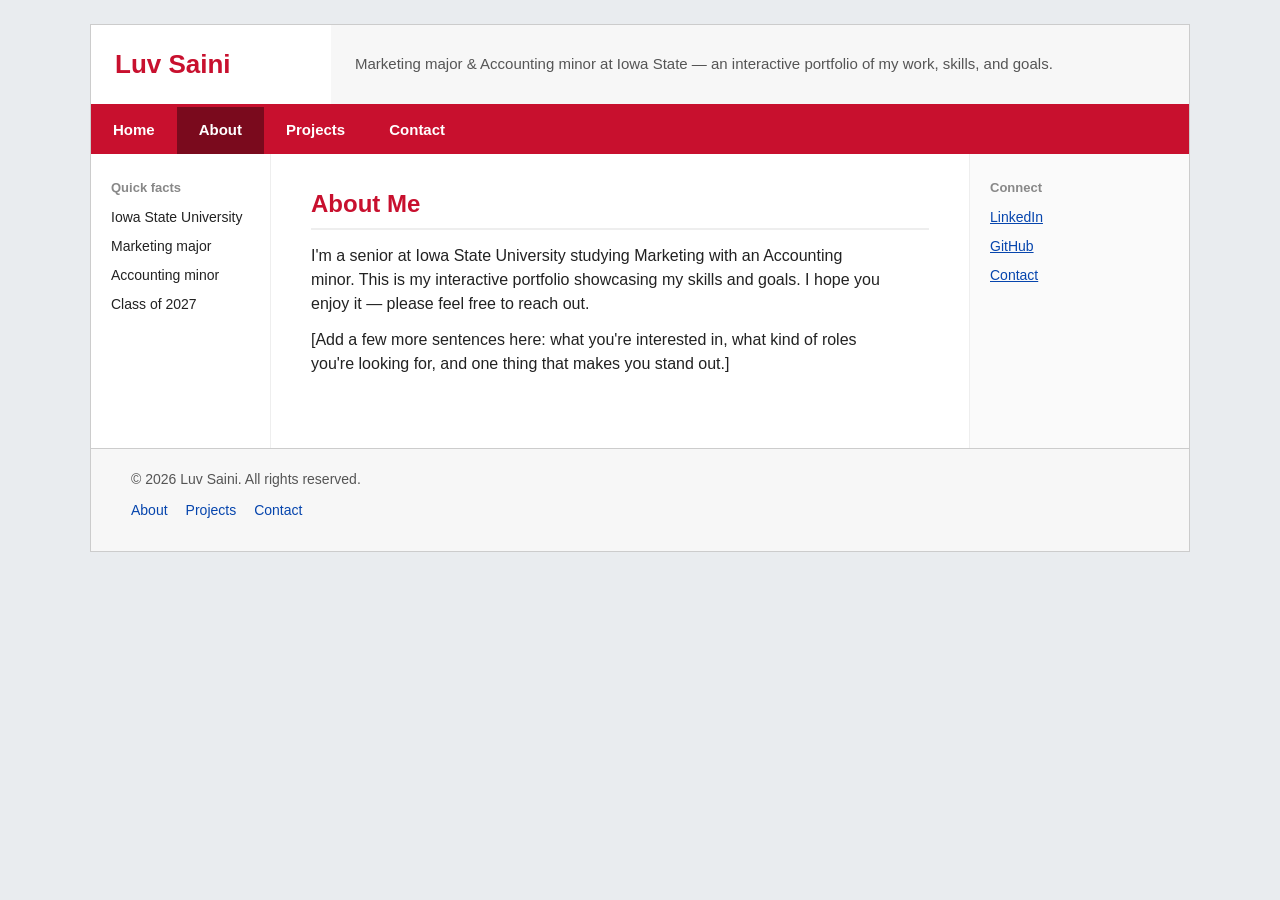
==== about.html @ a05dc436 "Add files via upload" ====
<!DOCTYPE html>
<html lang="en">
<head>
  <meta charset="UTF-8" />
  <meta name="viewport" content="width=device-width, initial-scale=1.0" />
  <title>Luv Saini — About</title>
  <link rel="stylesheet" href="styles.css" />
</head>
<body>
  <div class="page">

    <header>
      <a href="index.html" class="logo">Luv Saini</a>
      <div class="tagline">
        Marketing major &amp; Accounting minor at Iowa State — an interactive portfolio of my work, skills, and goals.
      </div>
    </header>

    <nav class="primary">
      <ul>
        <li><a href="index.html">Home</a></li>
        <li><a href="about.html" class="active">About</a></li>
        <li><a href="portfolio.html">Projects</a></li>
        <li><a href="contact.html">Contact</a></li>
      </ul>
    </nav>

    <div class="main">
      <aside class="sidebar-left">
        <h3>Quick facts</h3>
        <ul>
          <li>Iowa State University</li>
          <li>Marketing major</li>
          <li>Accounting minor</li>
          <li>Class of 2027</li>
        </ul>
      </aside>

      <main class="content">
        <section>
          <h2>About Me</h2>
          <p>I'm a senior at Iowa State University studying Marketing with an
             Accounting minor. This is my interactive portfolio showcasing my
             skills and goals. I hope you enjoy it — please feel free to reach out.</p>
          <p>[Add a few more sentences here: what you're interested in, what kind of
             roles you're looking for, and one thing that makes you stand out.]</p>
        </section>
      </main>

      <aside class="sidebar-right">
        <h3>Connect</h3>
        <ul>
          <li><a href="REPLACE_WITH_YOUR_LINKEDIN_URL">LinkedIn</a></li>
          <li><a href="https://github.com/Luvsaini28">GitHub</a></li>
          <li><a href="contact.html">Contact</a></li>
        </ul>
      </aside>
    </div>

    <footer>
      <div>&copy; 2026 Luv Saini. All rights reserved.</div>
      <ul>
        <li><a href="about.html">About</a></li>
        <li><a href="portfolio.html">Projects</a></li>
        <li><a href="contact.html">Contact</a></li>
      </ul>
    </footer>

  </div>
</body>
</html>
---- styles.css ----
/* =========================================================
   styles.css — one shared stylesheet linked by all 4 pages.
   Editing here updates every page at once (that's why the CSS
   is external now instead of pasted into each file).
   ========================================================= */

* { margin: 0; padding: 0; box-sizing: border-box; }

body {
  font-family: Arial, Helvetica, sans-serif;   /* sans-serif per lecture */
  color: #222;
  line-height: 1.5;
  background: #e9ecef;
}

a { color: #0645ad; }
a:visited { color: #663a82; }

.page {
  max-width: 1100px;
  margin: 24px auto;
  background: #fff;
  border: 1px solid #ccc;
}

/* ---- HEADER: logo (top-left, links home) + tagline ---- */
header {
  display: grid;
  grid-template-columns: 240px 1fr;
  border-bottom: 3px solid #C8102E;   /* ISU cardinal */
}
.logo {
  display: flex; align-items: center;
  padding: 20px 24px;
  font-size: 26px; font-weight: bold;
  color: #C8102E; text-decoration: none;
}
.logo:visited { color: #C8102E; }
.tagline {
  display: flex; align-items: center;
  padding: 20px 24px;
  background: #f7f7f7; color: #555; font-size: 15px;
}

/* ---- PRIMARY NAV (identical on every page) ---- */
nav.primary { background: #C8102E; }
nav.primary ul { list-style: none; display: flex; }
nav.primary a {
  display: block;
  padding: 12px 22px;
  color: #fff; text-decoration: none;
  font-weight: bold; font-size: 15px;
  transition: background 0.15s;
}
nav.primary a:visited { color: #fff; }
nav.primary a:hover { background: #a00d26; }        /* hover state (required) */
nav.primary a.active { background: #7a0a1d; }        /* marks current page */

/* ---- MAIN LAYOUT ---- */
.main {
  display: grid;
  grid-template-columns: 180px 1fr 220px;
}
.sidebar-left {
  padding: 24px 20px; border-right: 1px solid #eee; font-size: 14px;
}
.sidebar-left h3 { font-size: 13px; color: #888; margin-bottom: 10px; }
.sidebar-left ul { list-style: none; }
.sidebar-left li { margin-bottom: 8px; }

.content { padding: 32px 40px; }

.sidebar-right {
  padding: 24px 20px; border-left: 1px solid #eee;
  background: #fafafa; font-size: 14px;
}
.sidebar-right h3 { font-size: 13px; color: #888; margin-bottom: 10px; }
.sidebar-right ul { list-style: none; }
.sidebar-right li { margin-bottom: 8px; }

/* ---- CONTENT TYPE ---- */
.hero h1 { font-size: 40px; margin-bottom: 6px; }
.hero p  { font-size: 18px; color: #555; margin-bottom: 40px; }

section { margin-bottom: 40px; scroll-margin-top: 20px; }
section h2 {
  font-size: 24px; color: #C8102E;
  border-bottom: 2px solid #eee; padding-bottom: 6px; margin-bottom: 14px;
}
section p { max-width: 65ch; margin-bottom: 12px; }

/* ---- PROJECT CARDS (portfolio page) ---- */
.project {
  border: 1px solid #ddd; border-radius: 6px;
  padding: 18px 20px; margin-bottom: 16px;
}
.project h3 { margin-bottom: 6px; }
.project p { color: #555; }

/* ---- BUTTON + FORM ---- */
.btn {
  display: inline-block;
  background: #C8102E; color: #fff !important;
  padding: 10px 20px; border-radius: 4px;
  text-decoration: none; font-weight: bold;
  transition: background 0.15s;
}
.btn:hover { background: #a00d26; }
.form-embed {
  width: 100%; min-height: 780px; border: none;
}

/* ---- FOOTER ---- */
footer {
  border-top: 1px solid #ccc; background: #f7f7f7;
  padding: 20px 40px; font-size: 14px; color: #555;
}
footer ul { list-style: none; display: flex; gap: 18px; margin: 10px 0; flex-wrap: wrap; }
footer a { text-decoration: none; }

/* ---- RESPONSIVE (required: media query) ---- */
@media (max-width: 800px) {
  header { grid-template-columns: 1fr; }
  .main { grid-template-columns: 1fr; }
  nav.primary ul { flex-wrap: wrap; }
}
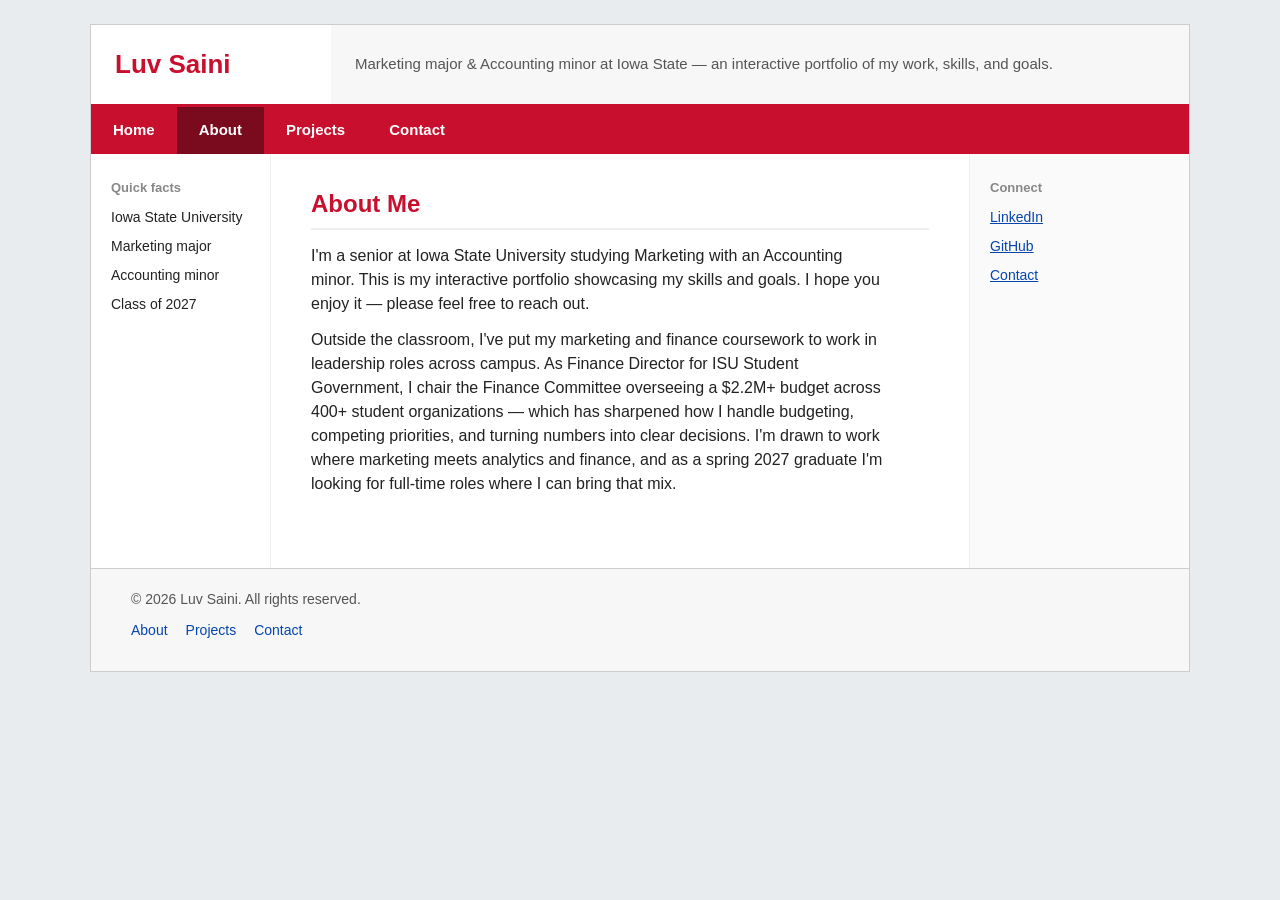
==== commit 9b7d7a6d: "Enhance About Me section with personal insights Updated the About Me section with additional details" ====
--- a/about.html
+++ b/about.html
@@ -42,8 +42,11 @@
           <p>I'm a senior at Iowa State University studying Marketing with an
              Accounting minor. This is my interactive portfolio showcasing my
              skills and goals. I hope you enjoy it — please feel free to reach out.</p>
-          <p>[Add a few more sentences here: what you're interested in, what kind of
-             roles you're looking for, and one thing that makes you stand out.]</p>
+          <p>Outside the classroom, I've put my marketing and finance coursework to work in leadership roles across campus. 
+            As Finance Director for ISU Student Government, I chair the Finance Committee overseeing a $2.2M+ budget across 
+            400+ student organizations — which has sharpened how I handle budgeting, competing priorities, and turning numbers 
+            into clear decisions. I'm drawn to work where marketing meets analytics and finance, and as a spring 2027 graduate 
+            I'm looking for full-time roles where I can bring that mix.</p>
         </section>
       </main>
 
